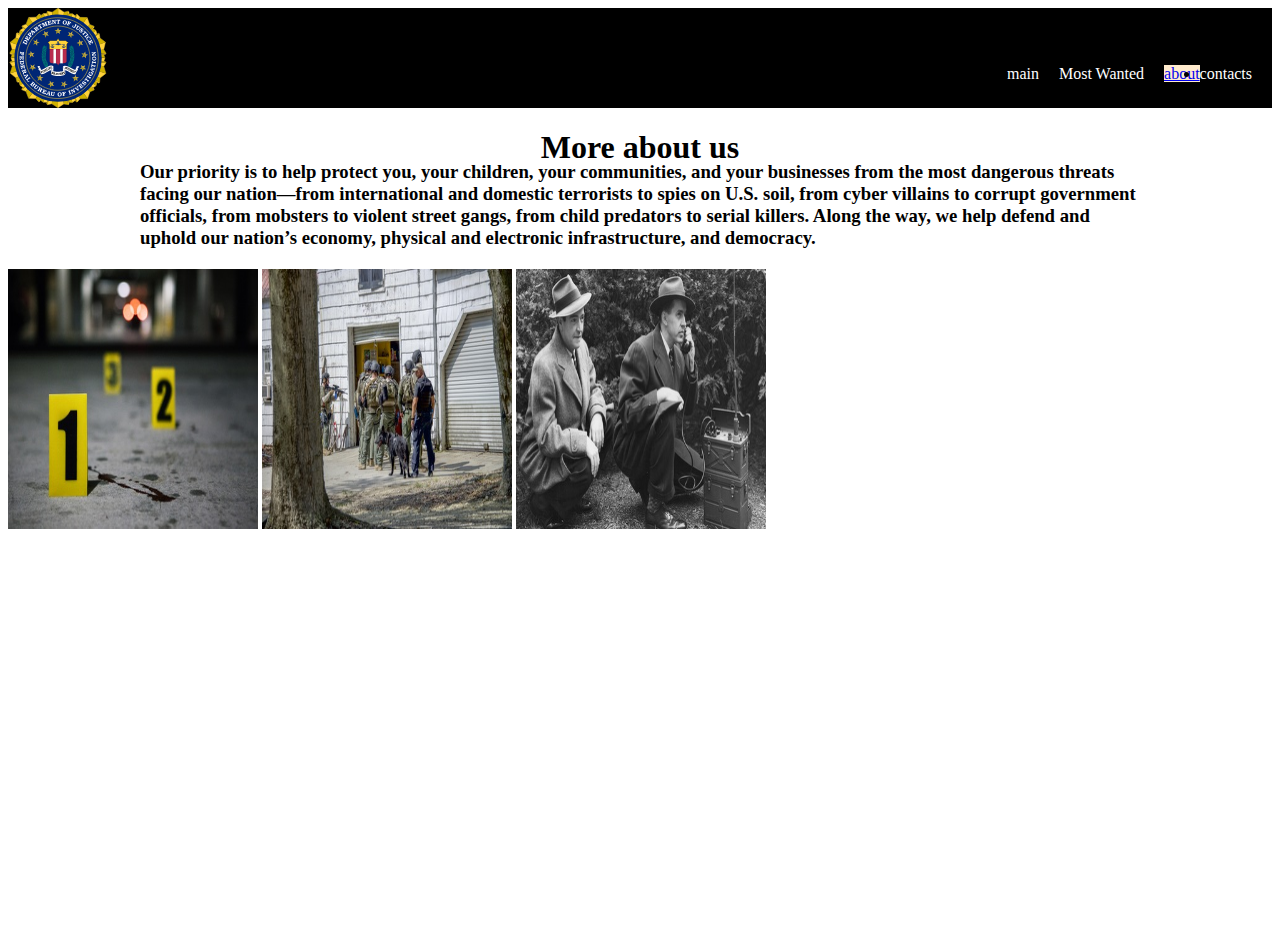
==== about_wanteds/about_wanteds.html @ d4cf2757 "about_wanted" ====
<!DOCTYPE html>
<html lang="en">

<head><link rel="stylesheet" href="about_wanteds.css">
    <link rel="stylesheet" href="style.css">
    <meta charset="UTF-8">
    <meta http-equiv="X-UA-Compatible" content="IE=edge">
    <meta name="viewport" content="width=device-width, initial-scale=1.0">
    <title>Document</title>
</head>

<body>
    <header>
        <div class="wrapper_logo">
            <a href="about_wanteds.html"><img class="main_logo_img" src="/img/FBI_logo.svg" alt=""></a>
        </div>
        <div class="wrapper">
            <ul class="nov_links">
                <li><a class="header_nav_link" href="about_wanteds.html">main</a></li>
                <li><a class="header_nav_link" href="about_wanteds.html">Most Wanted</a></li>
                <li><a class="header_nav_link_actve_link" href="about_wanteds.html">about</a></li>
                <li><a class="header_nav_link" href="about_wanteds.html">contacts</a></li>
            </ul>
        </header>
        <div class="about_all">
        
            <div class="about_us">
            <h1>More about us</h1>
        <div class="txt_about">
            <h3>Our priority is to help protect you, your children, your communities, and your businesses from the most dangerous threats facing our nation—from international and domestic terrorists to spies on U.S. soil, from cyber villains to corrupt government officials, from mobsters to violent street gangs, from child predators to serial killers. Along the way, we help defend and uphold our nation’s economy, physical and electronic infrastructure, and democracy.</h3>
        </div>
        </div>
        <div class="img_classes">
            <img class="img_one" src="../img/about.jfif" alt=""></img>
        </div>
        <div class="img_classes">
            <img class="img_one" src="../img/about2.jfif" alt=""></img>
        </div>
        <div class="img_classes">
            <img class="img_classes" src="../img/about3.jfif" alt=""></img>
        </div>
      </div>
      </div>

    </body>
---- about_wanteds/about_wanteds.css ----
.wrapper_logo{
    width: 50px;
    height: 100px;
}
header{
    background-color: black;
    display: flex;
    justify-content: space-between;
}
.nov_links{
    display: flex;
    align-items: center;
    height: 100%;
}
.main_logo_img{
    width: 100px;
    height: 100px;

}
h1{
    height: 10px;
    display: flex;
    justify-content: center;

}
h3{
    width: 1000px;
    height: 1px;
    margin: auto;
}
.about_us{
    height: 100px;
}
.img_classes{
width: 250px;
height: 200px;
justify-content: center;
}
.header_nav_link{
    text-decoration: none;
    color: white;
    margin-right: 20px;
}
.header_nav_link_actve_link{
    background-color: blanchedalmond;
}
.about_all{
    height: 800px;
}
.img_classes{
    margin-top: 20px;
    width: 250px;
    height: 260px;
    justify-content: center;
    display: flex;
    display: inline-block;
}
.img_one{
    display: inline-block;
    justify-content: center;
    width: 250px;
    height: 260px;

}
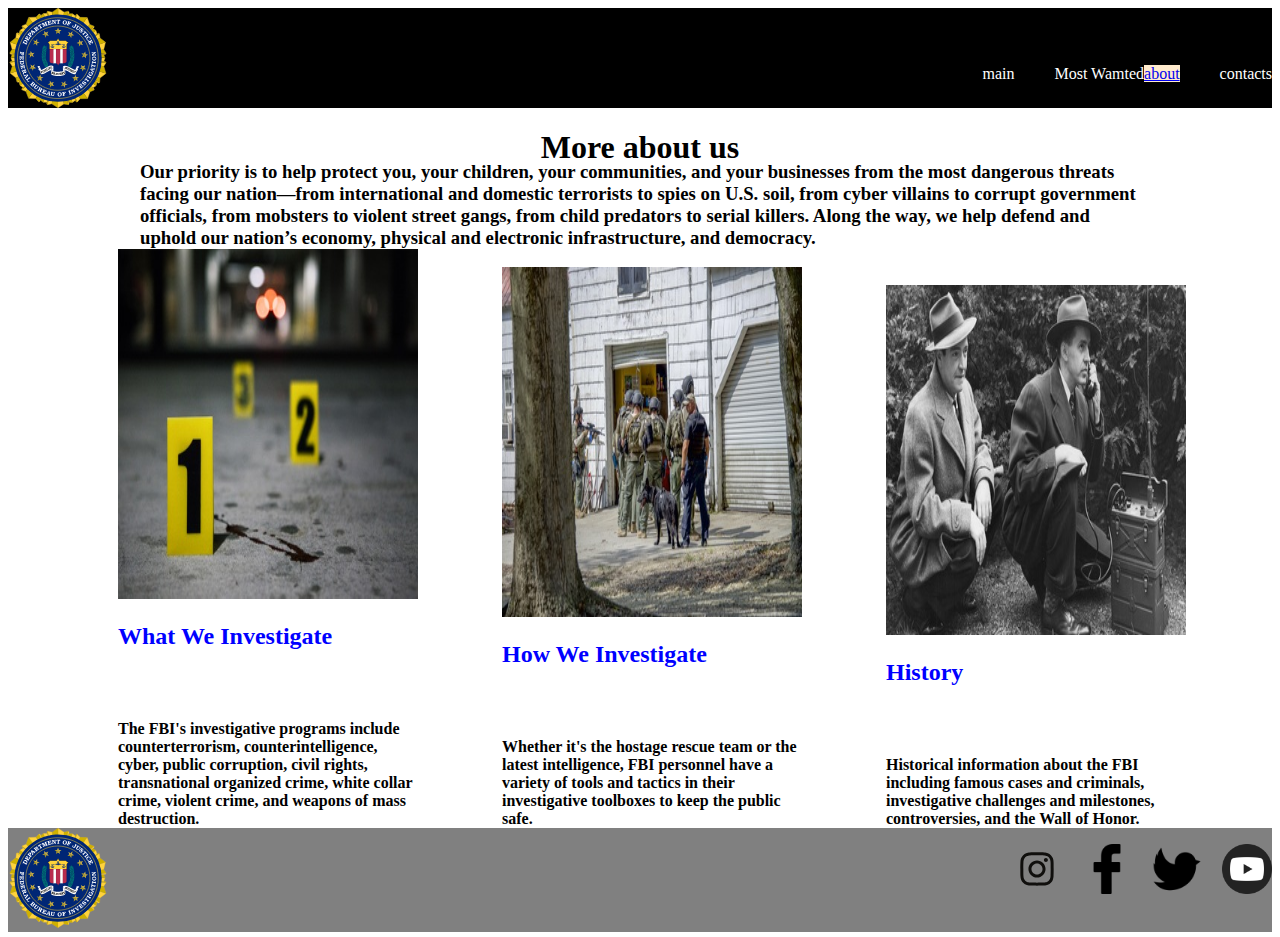
==== commit 1f7b0477: "about_wanteds_file" ====
--- a/about_wanteds/about_wanteds.html
+++ b/about_wanteds/about_wanteds.html
@@ -1,8 +1,8 @@
 <!DOCTYPE html>
 <html lang="en">
 
-<head><link rel="stylesheet" href="about_wanteds.css">
-    <link rel="stylesheet" href="style.css">
+<head>
+    <link rel="stylesheet" href="about_wanteds.css">
     <meta charset="UTF-8">
     <meta http-equiv="X-UA-Compatible" content="IE=edge">
     <meta name="viewport" content="width=device-width, initial-scale=1.0">
@@ -12,16 +12,18 @@
 <body>
     <header>
         <div class="wrapper_logo">
-            <a href="about_wanteds.html"><img class="main_logo_img" src="/img/FBI_logo.svg" alt=""></a>
+            <a href="about_wanteds.html"><img class="main_logo_img" src="../img/FBI_logo.svg" alt=""></a>
         </div>
+
         <div class="wrapper">
             <ul class="nov_links">
-                <li><a class="header_nav_link" href="about_wanteds.html">main</a></li>
-                <li><a class="header_nav_link" href="about_wanteds.html">Most Wanted</a></li>
+                <li><a class="header_nav_link " href="about_wanteds.html">main</a></li>
+                <li><a class="header_nav_link " href="about_wanteds.html">Most Wamted</a></li>
                 <li><a class="header_nav_link_actve_link" href="about_wanteds.html">about</a></li>
                 <li><a class="header_nav_link" href="about_wanteds.html">contacts</a></li>
             </ul>
-        </header>
+        </div>
+    </header>
         <div class="about_all">
         
             <div class="about_us">
@@ -32,14 +34,39 @@
         </div>
         <div class="img_classes">
             <img class="img_one" src="../img/about.jfif" alt=""></img>
+            <h2>What We Investigate</h2>
+            <h4>The FBI's investigative programs include counterterrorism, counterintelligence, cyber, public corruption, civil rights, transnational organized crime, white collar crime, violent crime, and weapons of mass destruction.</h4>
         </div>
         <div class="img_classes">
             <img class="img_one" src="../img/about2.jfif" alt=""></img>
+            <h2>How We Investigate</h2>
+            <h4>Whether it's the hostage rescue team or the latest intelligence, FBI personnel have a variety of tools and tactics in their investigative toolboxes to keep the public safe.</h4>
         </div>
         <div class="img_classes">
-            <img class="img_classes" src="../img/about3.jfif" alt=""></img>
-        </div>
-      </div>
-      </div>
+            <img class="img_one" src="../img/about3.jfif" alt=""></img>
+            <h2>History</h2>
+            <h4>Historical information about the FBI including famous cases and criminals, investigative challenges and milestones, controversies, and the Wall of Honor.</h4>
+             <!-- <div class="last_img">
+                <img class="two_logo_img" src="../img/FBI_logo.svg" alt=""></img> -->
+        </div> 
+
+        <footer>
+            <div class="wrapper_footer">
+                <div>
+                    <a href="about_wanteds.html"><img class="main_logo_img" src="../img/FBI_logo.svg" alt=""></a>
+                </div>
+             <div class="wrapper_media">
+                <ul class="wrapper_media_list">
+                    <li class="wrapper_class"><a class="footer_logotipe" href="about_wanteds.html"><img class="facebook_img" src="../img/Instagram.svg" alt=""></a></li>
+                    <li class="wrapper_class"><a class="footer_logotipe" href="about_wanteds.html"><img class="facebook_img" src="../img/facebook.png" alt=""></a></li>
+                    <li class="wrapper_class"><a class="footer_logotipe" href="about_wanteds.html"><img class="facebook_img" src="../img/twitter.png" alt=""></a></li>
+                    <li class="wrapper_class"><a class="footer_logotipe" href="about_wanteds.html"><img class="facebook_img" src="../img/youtube.png" alt=""></a></li>
+                </ul>
+               
+             </div>
+               
+            </div>
+
+        </footer>
 
     </body>
--- a/about_wanteds/about_wanteds.css
+++ b/about_wanteds/about_wanteds.css
@@ -11,11 +11,11 @@
     display: flex;
     align-items: center;
     height: 100%;
+    text-underline-position: auto;
 }
 .main_logo_img{
     width: 100px;
     height: 100px;
-
 }
 h1{
     height: 10px;
@@ -39,7 +39,8 @@
 .header_nav_link{
     text-decoration: none;
     color: white;
-    margin-right: 20px;
+    margin-left: 40px;
+
 }
 .header_nav_link_actve_link{
     background-color: blanchedalmond;
@@ -49,17 +50,46 @@
 }
 .img_classes{
     margin-top: 20px;
-    width: 250px;
-    height: 260px;
+    width: 270px;
+    height: 270px;
     justify-content: center;
     display: flex;
     display: inline-block;
+    margin-left: 110px;
 }
 .img_one{
-    display: inline-block;
     justify-content: center;
-    width: 250px;
-    height: 260px;
-
+    width: 300px;
+    height: 350px;
+}
+h4{
+    width: 300px;
+    margin-top: 70px;
+}
+h2{
+    color: blue;}
+.two_logo_img{
+    width: 100px;
+    height: 100px;
 }
 
+.wrapper_footer {
+    background-color: gray;
+    display: flex;
+    justify-content: space-between;
+}
+.facebook_img{
+    width: 50px;
+    height: 50px;
+}
+.wrapper_media_list{
+    display: flex;
+}
+
+li {
+   list-style: none;
+}
+.wrapper_class{
+    margin-left: 20px;
+}
+
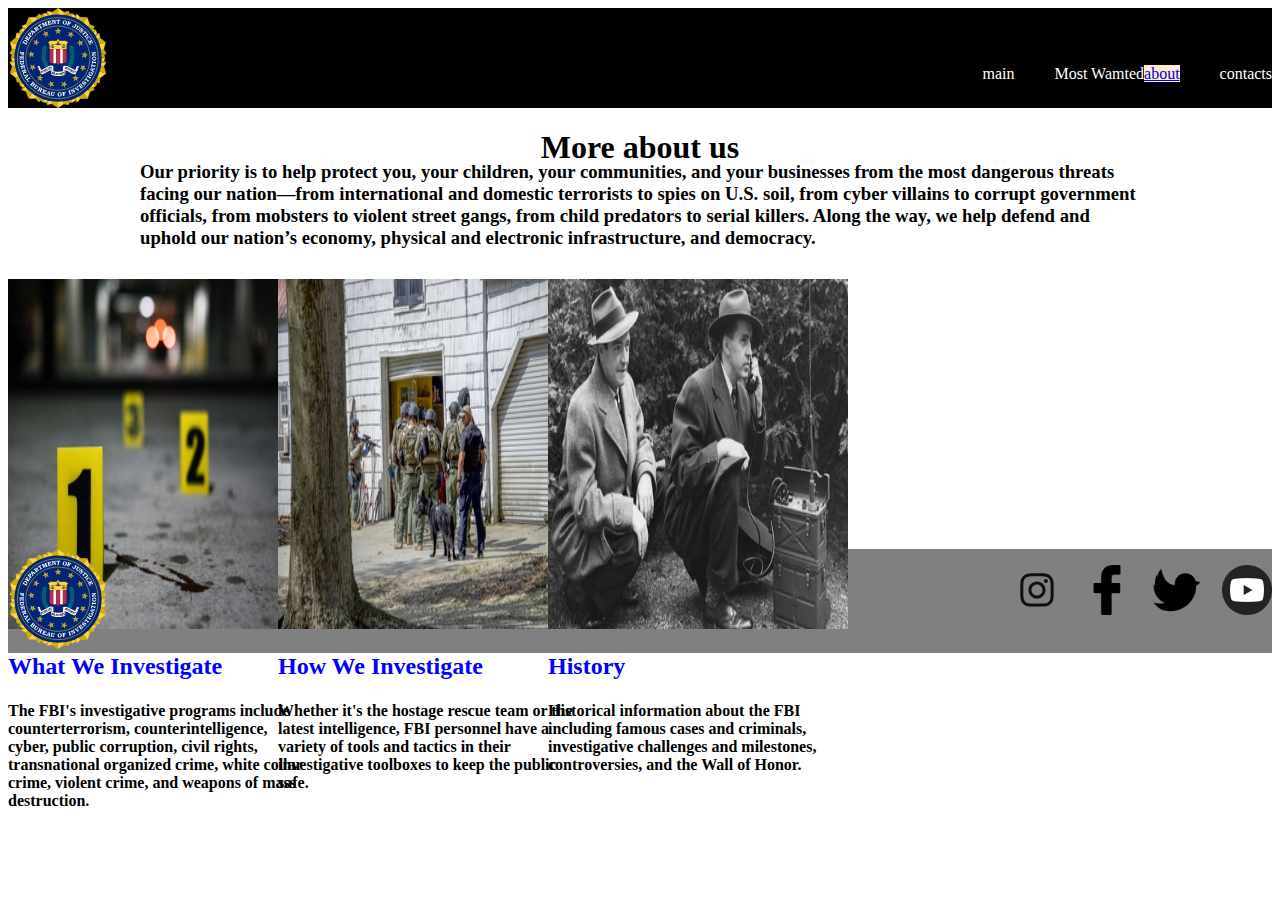
==== commit 7b31eba2: "main_mnogovato" ====
--- a/about_wanteds/about_wanteds.html
+++ b/about_wanteds/about_wanteds.html
@@ -17,56 +17,72 @@
 
         <div class="wrapper">
             <ul class="nov_links">
-                <li><a class="header_nav_link " href="about_wanteds.html">main</a></li>
-                <li><a class="header_nav_link " href="about_wanteds.html">Most Wamted</a></li>
-                <li><a class="header_nav_link_actve_link" href="about_wanteds.html">about</a></li>
-                <li><a class="header_nav_link" href="about_wanteds.html">contacts</a></li>
+                <li><a class="header_nav_link " href="./about_wanteds.html">main</a></li>
+                <li><a class="header_nav_link " href="./about_wanteds.html">Most Wamted</a></li>
+                <li><a class="header_nav_link_actve_link" href="./about_wanteds.html">about</a></li>
+                <li><a class="header_nav_link" href="./about_wanteds.html">contacts</a></li>
             </ul>
         </div>
     </header>
-        <div class="about_all">
+    <div class="about_all">
+
+        <div class="about_us">
+            <h1>More about us</h1>
+            <div class="txt_about">
+                <h3>Our priority is to help protect you, your children, your communities, and your businesses from the
+                    most dangerous threats facing our nation—from international and domestic terrorists to spies on U.S.
+                    soil, from cyber villains to corrupt government officials, from mobsters to violent street gangs,
+                    from child predators to serial killers. Along the way, we help defend and uphold our nation’s
+                    economy, physical and electronic infrastructure, and democracy.</h3>
+            </div>
+        </div>
+        <div class="wrapper_img_classes">
+            <div class="img_classes">
+
+                <img class="img_one" src="../img/about.jfif" alt=""></img>
+                <h2>What We Investigate</h2>
+                <h4>The FBI's investigative programs include counterterrorism, counterintelligence, cyber, public
+                    corruption, civil rights, transnational organized crime, white collar crime, violent crime, and weapons
+                    of mass destruction.</h4>
+            </div>
+            <div class="img_classes">
+                <img class="img_one" src="../img/about2.jfif" alt=""></img>
+                <h2>How We Investigate</h2>
+                <h4>Whether it's the hostage rescue team or the latest intelligence, FBI personnel have a variety of tools
+                    and tactics in their investigative toolboxes to keep the public safe.</h4>
+            </div>
+            <div class="img_classes">
+                <img class="img_one" src="../img/about3.jfif" alt=""></img>
+                <h2>History</h2>
+                <h4>Historical information about the FBI including famous cases and criminals, investigative challenges and
+                    milestones, controversies, and the Wall of Honor.</h4>
+                <!-- <div class="last_img">
+                    <img class="two_logo_img" src="../img/FBI_logo.svg" alt=""></img> -->
+            </div>
+        </div>
         
-            <div class="about_us">
-            <h1>More about us</h1>
-        <div class="txt_about">
-            <h3>Our priority is to help protect you, your children, your communities, and your businesses from the most dangerous threats facing our nation—from international and domestic terrorists to spies on U.S. soil, from cyber villains to corrupt government officials, from mobsters to violent street gangs, from child predators to serial killers. Along the way, we help defend and uphold our nation’s economy, physical and electronic infrastructure, and democracy.</h3>
-        </div>
-        </div>
-        <div class="img_classes">
-            <img class="img_one" src="../img/about.jfif" alt=""></img>
-            <h2>What We Investigate</h2>
-            <h4>The FBI's investigative programs include counterterrorism, counterintelligence, cyber, public corruption, civil rights, transnational organized crime, white collar crime, violent crime, and weapons of mass destruction.</h4>
-        </div>
-        <div class="img_classes">
-            <img class="img_one" src="../img/about2.jfif" alt=""></img>
-            <h2>How We Investigate</h2>
-            <h4>Whether it's the hostage rescue team or the latest intelligence, FBI personnel have a variety of tools and tactics in their investigative toolboxes to keep the public safe.</h4>
-        </div>
-        <div class="img_classes">
-            <img class="img_one" src="../img/about3.jfif" alt=""></img>
-            <h2>History</h2>
-            <h4>Historical information about the FBI including famous cases and criminals, investigative challenges and milestones, controversies, and the Wall of Honor.</h4>
-             <!-- <div class="last_img">
-                <img class="two_logo_img" src="../img/FBI_logo.svg" alt=""></img> -->
-        </div> 
 
         <footer>
             <div class="wrapper_footer">
                 <div>
                     <a href="about_wanteds.html"><img class="main_logo_img" src="../img/FBI_logo.svg" alt=""></a>
                 </div>
-             <div class="wrapper_media">
-                <ul class="wrapper_media_list">
-                    <li class="wrapper_class"><a class="footer_logotipe" href="about_wanteds.html"><img class="facebook_img" src="../img/Instagram.svg" alt=""></a></li>
-                    <li class="wrapper_class"><a class="footer_logotipe" href="about_wanteds.html"><img class="facebook_img" src="../img/facebook.png" alt=""></a></li>
-                    <li class="wrapper_class"><a class="footer_logotipe" href="about_wanteds.html"><img class="facebook_img" src="../img/twitter.png" alt=""></a></li>
-                    <li class="wrapper_class"><a class="footer_logotipe" href="about_wanteds.html"><img class="facebook_img" src="../img/youtube.png" alt=""></a></li>
-                </ul>
-               
-             </div>
-               
+                <div class="wrapper_media">
+                    <ul class="wrapper_media_list">
+                        <li class="wrapper_class"><a class="footer_logotipe" href="./about_wanteds.html"><img
+                                    class="facebook_img" src="../img/Instagram.svg" alt=""></a></li>
+                        <li class="wrapper_class"><a class="footer_logotipe" href="./about_wanteds.html"><img
+                                    class="facebook_img" src="../img/facebook.png" alt=""></a></li>
+                        <li class="wrapper_class"><a class="footer_logotipe" href="./about_wanteds.html"><img
+                                    class="facebook_img" src="../img/twitter.png" alt=""></a></li>
+                        <li class="wrapper_class"><a class="footer_logotipe" href="./about_wanteds.html"><img
+                                    class="facebook_img" src="../img/youtube.png" alt=""></a></li>
+                    </ul>
+
+                </div>
+
             </div>
 
         </footer>
 
-    </body>
+</body>--- a/about_wanteds/about_wanteds.css
+++ b/about_wanteds/about_wanteds.css
@@ -29,7 +29,7 @@
     margin: auto;
 }
 .about_us{
-    height: 100px;
+    height: 150px;
 }
 .img_classes{
 width: 250px;
@@ -46,16 +46,16 @@
     background-color: blanchedalmond;
 }
 .about_all{
-    height: 800px;
+    /* height: 800px; */
 }
 .img_classes{
-    margin-top: 20px;
+    /* margin-top: 20px; */
     width: 270px;
     height: 270px;
-    justify-content: center;
-    display: flex;
-    display: inline-block;
-    margin-left: 110px;
+    /* justify-content: center;
+    display: flex; */
+    /* display: inline-block;
+    margin-left: 110px; */
 }
 .img_one{
     justify-content: center;
@@ -64,7 +64,7 @@
 }
 h4{
     width: 300px;
-    margin-top: 70px;
+    /* margin-top: 70px; */
 }
 h2{
     color: blue;}
@@ -93,3 +93,6 @@
     margin-left: 20px;
 }
 
+.wrapper_img_classes {
+display: flex;
+}
